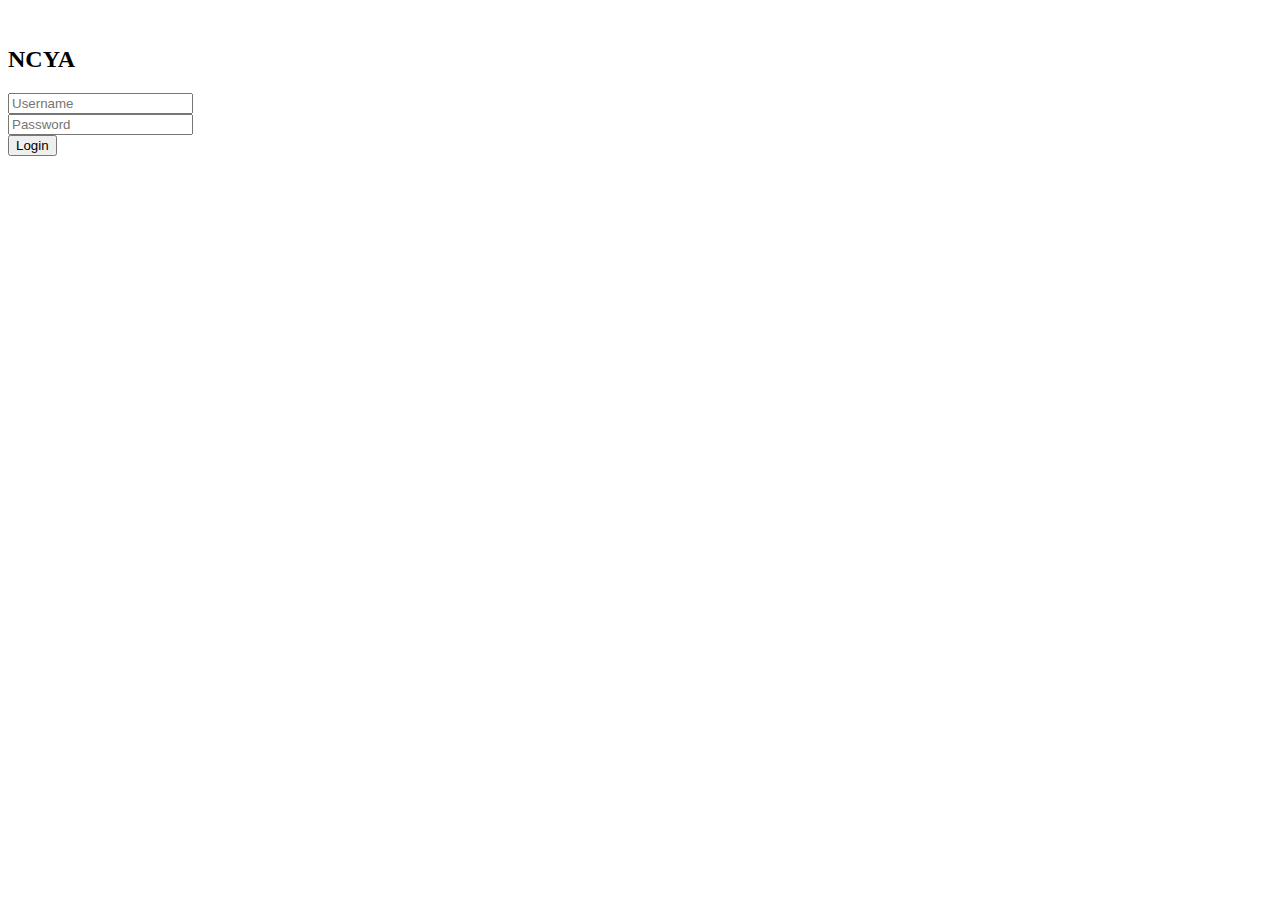
==== index.html @ b89a7ab8 "Added images" ====
<!DOCTYPE html>
<html>
<head>
<meta charset="ISO-8859-1">
<title>Login</title>
<link rel="stylesheet" href="login.css">
<link rel="import" href="ncya.html">
</head>
<body>
	<div class="wrapper">
        <div class="logo">
            <img src="assets\Images\temple.jpg" alt="">
        </div>
        <div class="heading">
            <h2>NCYA</h2>
        </div>
        <form  name="myform" class="p-3 mt-3" action="ncya.html" onsubmit="return validateform()">
            <div class="form-field d-flex align-items-center">
                <span class="far fa-user"></span>
                <input type="text" name="userName" id="userName" placeholder="Username" maxlength="4" onkeypress="return (event.charCode > 64 && 
					event.charCode < 91) || (event.charCode > 96 && event.charCode < 123 || 
                    event.charCode == 32)" required>
            </div>
            <div class="form-field d-flex align-items-center">
                <span class="fas fa-key"></span>
                <input type="password" name="password" id="password" placeholder="Password" maxlength="4"
						onkeypress="return (event.charCode >= 48 && event.charCode <= 57) || event.charCode === 8 || event.charCode === 46" required>
            </div>
            <button class="btn mt-3">Login</button>
        </form>
    </div>
</body>
<script> 

function validateform(){ 
var userId=document.myform.userName.value; 
var password=document.myform.password.value; 
var password1="1234";
var userId1="ncya";

if (userId==null || userId=="" || userId.length !=4){ 
 alert(" Please enter a valid user Id");
 return false;
}
if (userId!=userId1){ 
	 alert(" Entered user Id does not matched");
	 return false;
	}
if (password!=password1){ 
	alert(" Entered password does not matched");
	return false;
}
	return true;
}
</script>
</html>
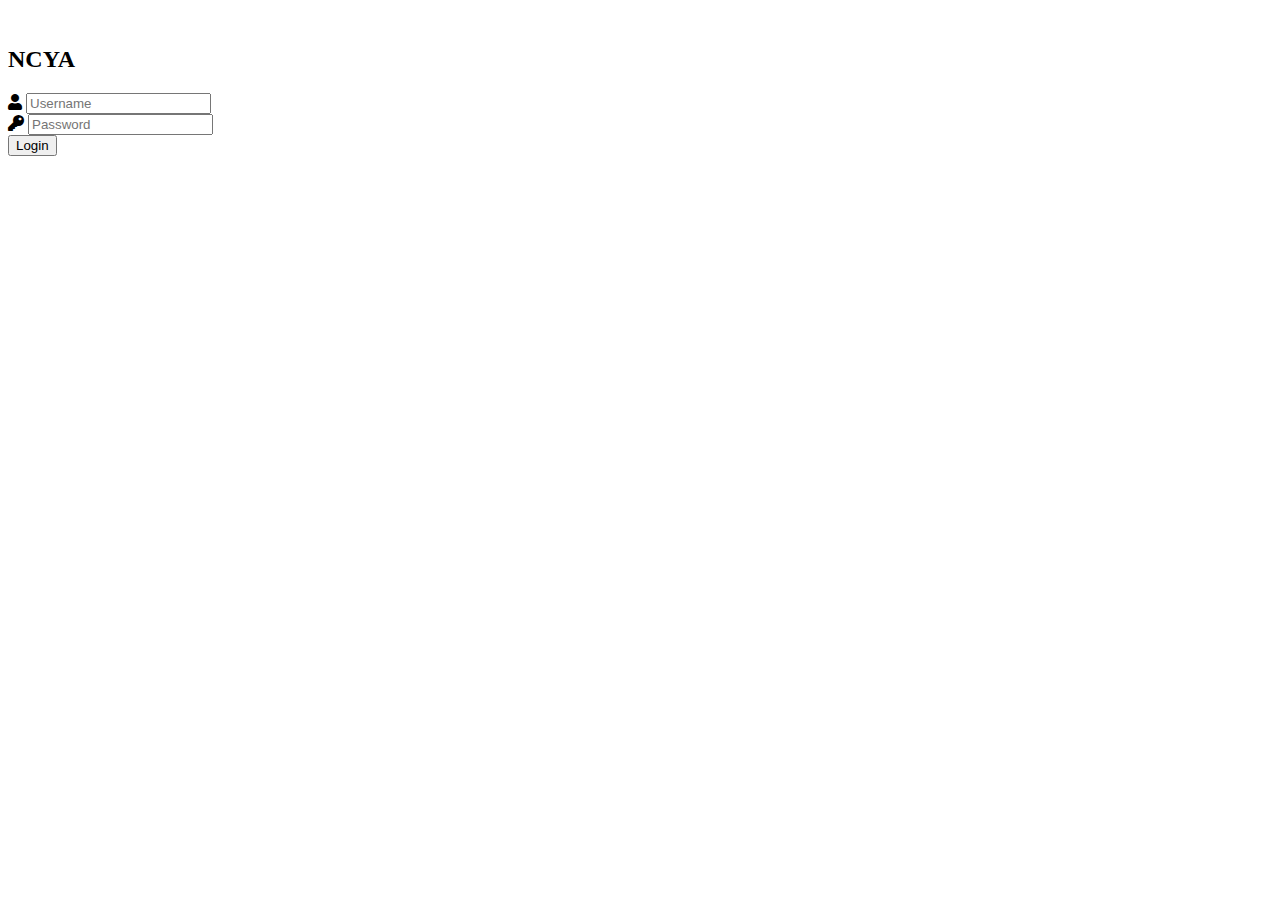
==== commit add97934: "Added for page design" ====
--- a/index.html
+++ b/index.html
@@ -1,57 +1,52 @@
-
 <!DOCTYPE html>
-<html>
+<html lang="en">
 <head>
-<meta charset="ISO-8859-1">
-<title>Login</title>
-<link rel="stylesheet" href="login.css">
-<link rel="import" href="ncya.html">
+    <meta charset="ISO-8859-1">
+    <meta name="viewport" content="width=device-width, initial-scale=1.0">
+    <title>Login</title>
+    <link rel="stylesheet" href="https://cdnjs.cloudflare.com/ajax/libs/font-awesome/5.15.3/css/all.min.css">
 </head>
 <body>
-	<div class="wrapper">
+    <div class="wrapper">
         <div class="logo">
-            <img src="assets\Images\temple.jpg" alt="">
+            <img src="assets/Images/temple.jpg" alt="">
         </div>
         <div class="heading">
             <h2>NCYA</h2>
         </div>
-        <form  name="myform" class="p-3 mt-3" action="ncya.html" onsubmit="return validateform()">
-            <div class="form-field d-flex align-items-center">
-                <span class="far fa-user"></span>
-                <input type="text" name="userName" id="userName" placeholder="Username" maxlength="4" onkeypress="return (event.charCode > 64 && 
-					event.charCode < 91) || (event.charCode > 96 && event.charCode < 123 || 
-                    event.charCode == 32)" required>
+        <form name="myform" action="ncya.html" onsubmit="return validateform()">
+            <div class="form-field">
+                <i class="fas fa-user"></i>
+                <input type="text" name="userName" id="userName" placeholder="Username" maxlength="4" required>
             </div>
-            <div class="form-field d-flex align-items-center">
-                <span class="fas fa-key"></span>
-                <input type="password" name="password" id="password" placeholder="Password" maxlength="4"
-						onkeypress="return (event.charCode >= 48 && event.charCode <= 57) || event.charCode === 8 || event.charCode === 46" required>
+            <div class="form-field">
+                <i class="fas fa-key"></i>
+                <input type="password" name="password" id="password" placeholder="Password" maxlength="4" required>
             </div>
-            <button class="btn mt-3">Login</button>
+            <button class="btn" type="submit">Login</button>
         </form>
     </div>
+    <script>
+        function validateform() {
+            var userId = document.myform.userName.value;
+            var password = document.myform.password.value;
+            var password1 = "1234";
+            var userId1 = "ncya";
+
+            if (userId == null || userId == "" || userId.length != 4) {
+                alert("Please enter a valid user Id");
+                return false;
+            }
+            if (userId != userId1) {
+                alert("Entered user Id does not match");
+                return false;
+            }
+            if (password != password1) {
+                alert("Entered password does not match");
+                return false;
+            }
+            return true;
+        }
+    </script>
 </body>
-<script> 
-
-function validateform(){ 
-var userId=document.myform.userName.value; 
-var password=document.myform.password.value; 
-var password1="1234";
-var userId1="ncya";
-
-if (userId==null || userId=="" || userId.length !=4){ 
- alert(" Please enter a valid user Id");
- return false;
-}
-if (userId!=userId1){ 
-	 alert(" Entered user Id does not matched");
-	 return false;
-	}
-if (password!=password1){ 
-	alert(" Entered password does not matched");
-	return false;
-}
-	return true;
-}
-</script>
-</html>+</html>
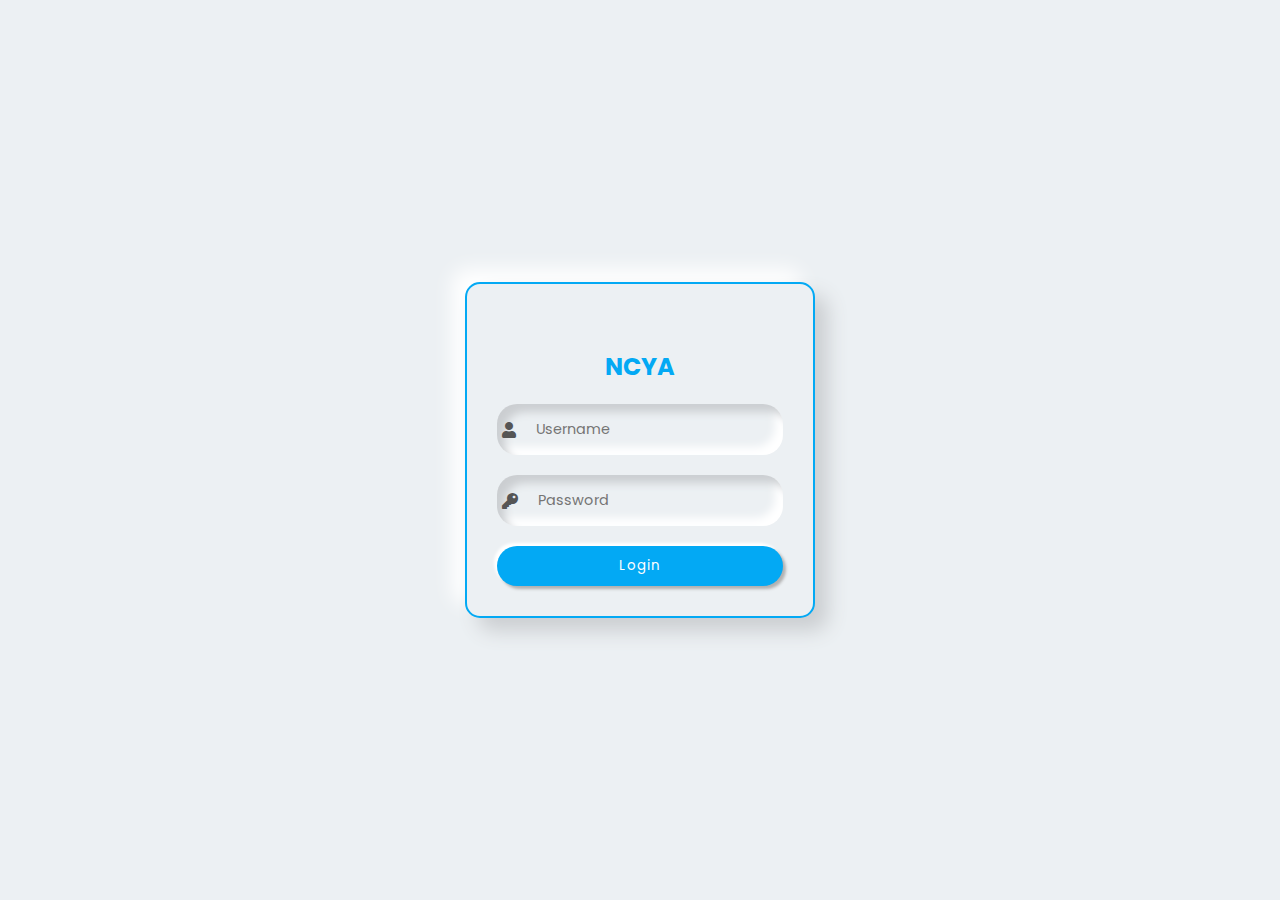
==== commit 39649d30: "for design changes" ====
--- a/index.html
+++ b/index.html
@@ -5,6 +5,111 @@
     <meta name="viewport" content="width=device-width, initial-scale=1.0">
     <title>Login</title>
     <link rel="stylesheet" href="https://cdnjs.cloudflare.com/ajax/libs/font-awesome/5.15.3/css/all.min.css">
+    <style>
+        /* Importing fonts from Google */
+        @import url('https://fonts.googleapis.com/css2?family=Poppins:wght@300;400;500;600;700;800;900&display=swap');
+
+        /* Reseting */
+        * {
+            margin: 0;
+            padding: 0;
+            box-sizing: border-box;
+            font-family: 'Poppins', sans-serif;
+        }
+
+        body {
+            background: #ecf0f3;
+            display: flex;
+            justify-content: center;
+            align-items: center;
+            height: 100vh;
+        }
+
+        .wrapper {
+            max-width: 350px;
+            width: 90%; /* Adjusts width for smaller screens */
+            padding: 40px 30px 30px;
+            background-color: #ecf0f3;
+            border-radius: 15px;
+            box-shadow: 13px 13px 20px #cbced1, -13px -13px 20px #fff;
+            border: 2px solid #03A9F4;
+        }
+
+        .logo {
+            width: 80px;
+            margin: auto;
+        }
+
+        .logo img {
+            width: 100%;
+            height: auto;
+            border-radius: 50%;
+            box-shadow: 0px 0px 3px #5f5f5f,
+                0px 0px 0px 5px #ecf0f3,
+                8px 8px 15px #a7aaa7,
+                -8px -8px 15px #fff;
+        }
+
+        .heading {
+            color: #03A9F4;
+            text-align: center;
+            margin-bottom: 20px;
+        }
+
+        .form-field {
+            margin-bottom: 20px;
+            padding: 5px;
+            border-radius: 20px;
+            box-shadow: inset 8px 8px 8px #cbced1, inset -8px -8px 8px #fff;
+            display: flex;
+            align-items: center;
+        }
+
+        .form-field input {
+            width: 100%;
+            border: none;
+            outline: none;
+            background: none;
+            font-size: 0.9rem; /* Adjusted for better scaling */
+            color: #666;
+            padding: 10px;
+        }
+
+        .form-field .fas {
+            color: #555;
+            margin-right: 10px;
+        }
+
+        .btn {
+            width: 100%;
+            height: 40px;
+            background-color: #03A9F4;
+            color: #fff;
+            border-radius: 25px;
+            box-shadow: 3px 3px 3px #b1b1b1,
+                -3px -3px 3px #fff;
+            letter-spacing: 1.3px;
+            border: none;
+            cursor: pointer;
+        }
+
+        .btn:hover {
+            background-color: #039BE5;
+        }
+
+        @media (max-width: 400px) {
+            .wrapper {
+                margin: 20px;
+                padding: 30px 15px;
+            }
+        }
+
+        @media (min-width: 401px) and (max-width: 768px) {
+            .wrapper {
+                padding: 40px 25px;
+            }
+        }
+    </style>
 </head>
 <body>
     <div class="wrapper">
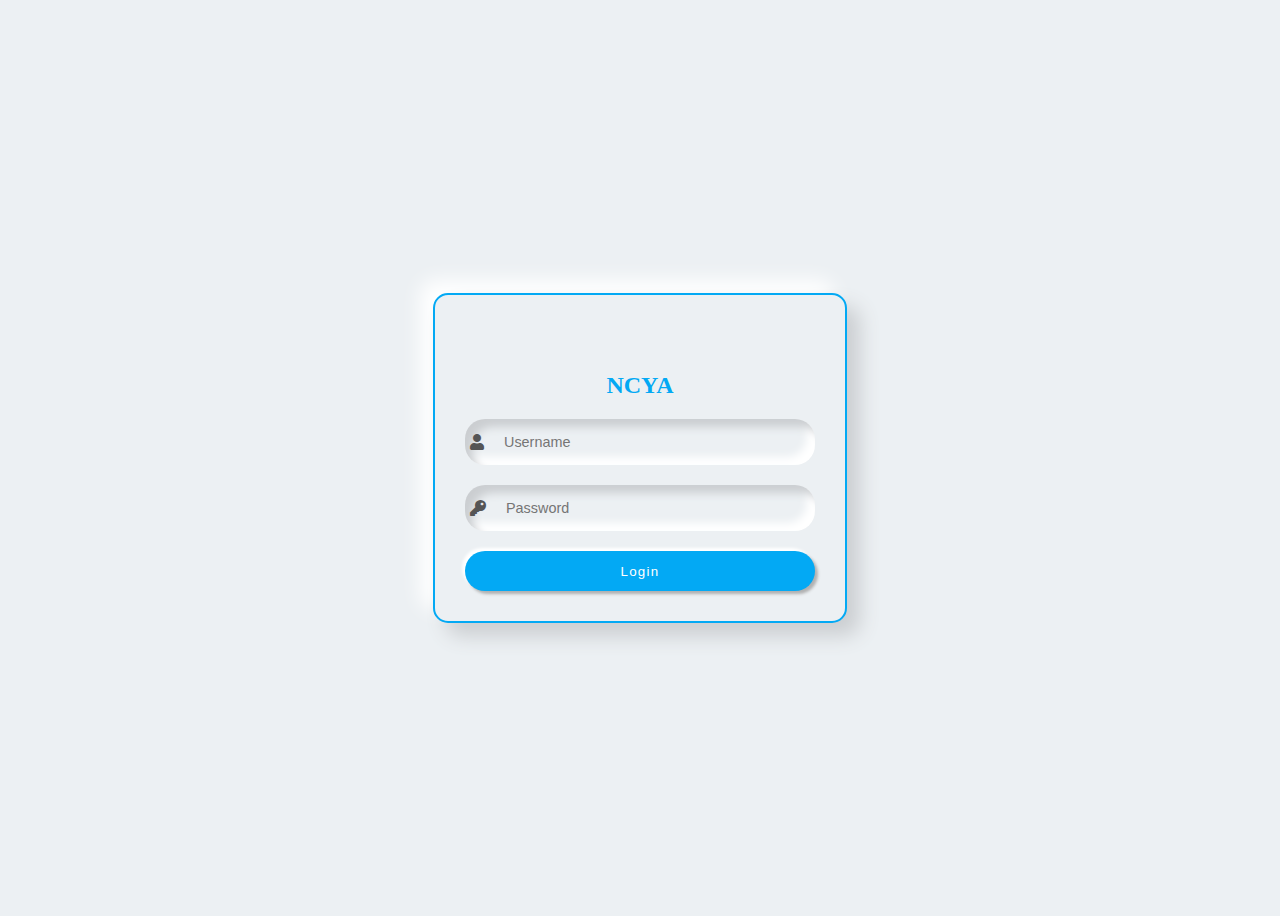
==== commit 70b427d4: "added for validation" ====
--- a/index.html
+++ b/index.html
@@ -5,111 +5,7 @@
     <meta name="viewport" content="width=device-width, initial-scale=1.0">
     <title>Login</title>
     <link rel="stylesheet" href="https://cdnjs.cloudflare.com/ajax/libs/font-awesome/5.15.3/css/all.min.css">
-    <style>
-        /* Importing fonts from Google */
-        @import url('https://fonts.googleapis.com/css2?family=Poppins:wght@300;400;500;600;700;800;900&display=swap');
-
-        /* Reseting */
-        * {
-            margin: 0;
-            padding: 0;
-            box-sizing: border-box;
-            font-family: 'Poppins', sans-serif;
-        }
-
-        body {
-            background: #ecf0f3;
-            display: flex;
-            justify-content: center;
-            align-items: center;
-            height: 100vh;
-        }
-
-        .wrapper {
-            max-width: 350px;
-            width: 90%; /* Adjusts width for smaller screens */
-            padding: 40px 30px 30px;
-            background-color: #ecf0f3;
-            border-radius: 15px;
-            box-shadow: 13px 13px 20px #cbced1, -13px -13px 20px #fff;
-            border: 2px solid #03A9F4;
-        }
-
-        .logo {
-            width: 80px;
-            margin: auto;
-        }
-
-        .logo img {
-            width: 100%;
-            height: auto;
-            border-radius: 50%;
-            box-shadow: 0px 0px 3px #5f5f5f,
-                0px 0px 0px 5px #ecf0f3,
-                8px 8px 15px #a7aaa7,
-                -8px -8px 15px #fff;
-        }
-
-        .heading {
-            color: #03A9F4;
-            text-align: center;
-            margin-bottom: 20px;
-        }
-
-        .form-field {
-            margin-bottom: 20px;
-            padding: 5px;
-            border-radius: 20px;
-            box-shadow: inset 8px 8px 8px #cbced1, inset -8px -8px 8px #fff;
-            display: flex;
-            align-items: center;
-        }
-
-        .form-field input {
-            width: 100%;
-            border: none;
-            outline: none;
-            background: none;
-            font-size: 0.9rem; /* Adjusted for better scaling */
-            color: #666;
-            padding: 10px;
-        }
-
-        .form-field .fas {
-            color: #555;
-            margin-right: 10px;
-        }
-
-        .btn {
-            width: 100%;
-            height: 40px;
-            background-color: #03A9F4;
-            color: #fff;
-            border-radius: 25px;
-            box-shadow: 3px 3px 3px #b1b1b1,
-                -3px -3px 3px #fff;
-            letter-spacing: 1.3px;
-            border: none;
-            cursor: pointer;
-        }
-
-        .btn:hover {
-            background-color: #039BE5;
-        }
-
-        @media (max-width: 400px) {
-            .wrapper {
-                margin: 20px;
-                padding: 30px 15px;
-            }
-        }
-
-        @media (min-width: 401px) and (max-width: 768px) {
-            .wrapper {
-                padding: 40px 25px;
-            }
-        }
-    </style>
+    <link rel="stylesheet" tyep="text/css" href="login.css" />
 </head>
 <body>
     <div class="wrapper">
@@ -122,11 +18,11 @@
         <form name="myform" action="ncya.html" onsubmit="return validateform()">
             <div class="form-field">
                 <i class="fas fa-user"></i>
-                <input type="text" name="userName" id="userName" placeholder="Username" maxlength="4" required>
+                <input type="text" name="userName" id="userName" placeholder="Username" maxlength="4" onkeypress="return (event.charCode > 64 && event.charCode < 91) || (event.charCode > 96 && event.charCode < 123 || event.charCode == 32)" required>
             </div>
             <div class="form-field">
                 <i class="fas fa-key"></i>
-                <input type="password" name="password" id="password" placeholder="Password" maxlength="4" required>
+                <input type="password" name="password" id="password" placeholder="Password" maxlength="4" onkeypress="return (event.charCode >= 48 && event.charCode <= 57) || event.charCode === 8 || event.charCode === 46" required>
             </div>
             <button class="btn" type="submit">Login</button>
         </form>
--- a/login.css
+++ b/login.css
@@ -0,0 +1,105 @@
+<style>
+        /* Importing fonts from Google */
+        @import url('https://fonts.googleapis.com/css2?family=Poppins:wght@300;400;500;600;700;800;900&display=swap');
+
+        /* Reseting */
+        * {
+            margin: 0;
+            padding: 0;
+            box-sizing: border-box;
+            font-family: 'Poppins', sans-serif;
+        }
+
+        body {
+            background: #ecf0f3;
+            display: flex;
+            justify-content: center;
+            align-items: center;
+            height: 100vh;
+        }
+
+        .wrapper {
+            max-width: 350px;
+            width: 90%; /* Adjusts width for smaller screens */
+            padding: 40px 30px 30px;
+            background-color: #ecf0f3;
+            border-radius: 15px;
+            box-shadow: 13px 13px 20px #cbced1, -13px -13px 20px #fff;
+            border: 2px solid #03A9F4;
+        }
+
+        .logo {
+            width: 80px;
+            margin: auto;
+        }
+
+        .logo img {
+            width: 100%;
+            height: auto;
+            border-radius: 50%;
+            box-shadow: 0px 0px 3px #5f5f5f,
+                0px 0px 0px 5px #ecf0f3,
+                8px 8px 15px #a7aaa7,
+                -8px -8px 15px #fff;
+        }
+
+        .heading {
+            color: #03A9F4;
+            text-align: center;
+            margin-bottom: 20px;
+        }
+
+        .form-field {
+            margin-bottom: 20px;
+            padding: 5px;
+            border-radius: 20px;
+            box-shadow: inset 8px 8px 8px #cbced1, inset -8px -8px 8px #fff;
+            display: flex;
+            align-items: center;
+        }
+
+        .form-field input {
+            width: 100%;
+            border: none;
+            outline: none;
+            background: none;
+            font-size: 0.9rem; /* Adjusted for better scaling */
+            color: #666;
+            padding: 10px;
+        }
+
+        .form-field .fas {
+            color: #555;
+            margin-right: 10px;
+        }
+
+        .btn {
+            width: 100%;
+            height: 40px;
+            background-color: #03A9F4;
+            color: #fff;
+            border-radius: 25px;
+            box-shadow: 3px 3px 3px #b1b1b1,
+                -3px -3px 3px #fff;
+            letter-spacing: 1.3px;
+            border: none;
+            cursor: pointer;
+        }
+
+        .btn:hover {
+            background-color: #039BE5;
+        }
+
+        @media (max-width: 400px) {
+            .wrapper {
+                margin: 20px;
+                padding: 30px 15px;
+            }
+        }
+
+        @media (min-width: 401px) and (max-width: 768px) {
+            .wrapper {
+                padding: 40px 25px;
+            }
+        }
+    </style>